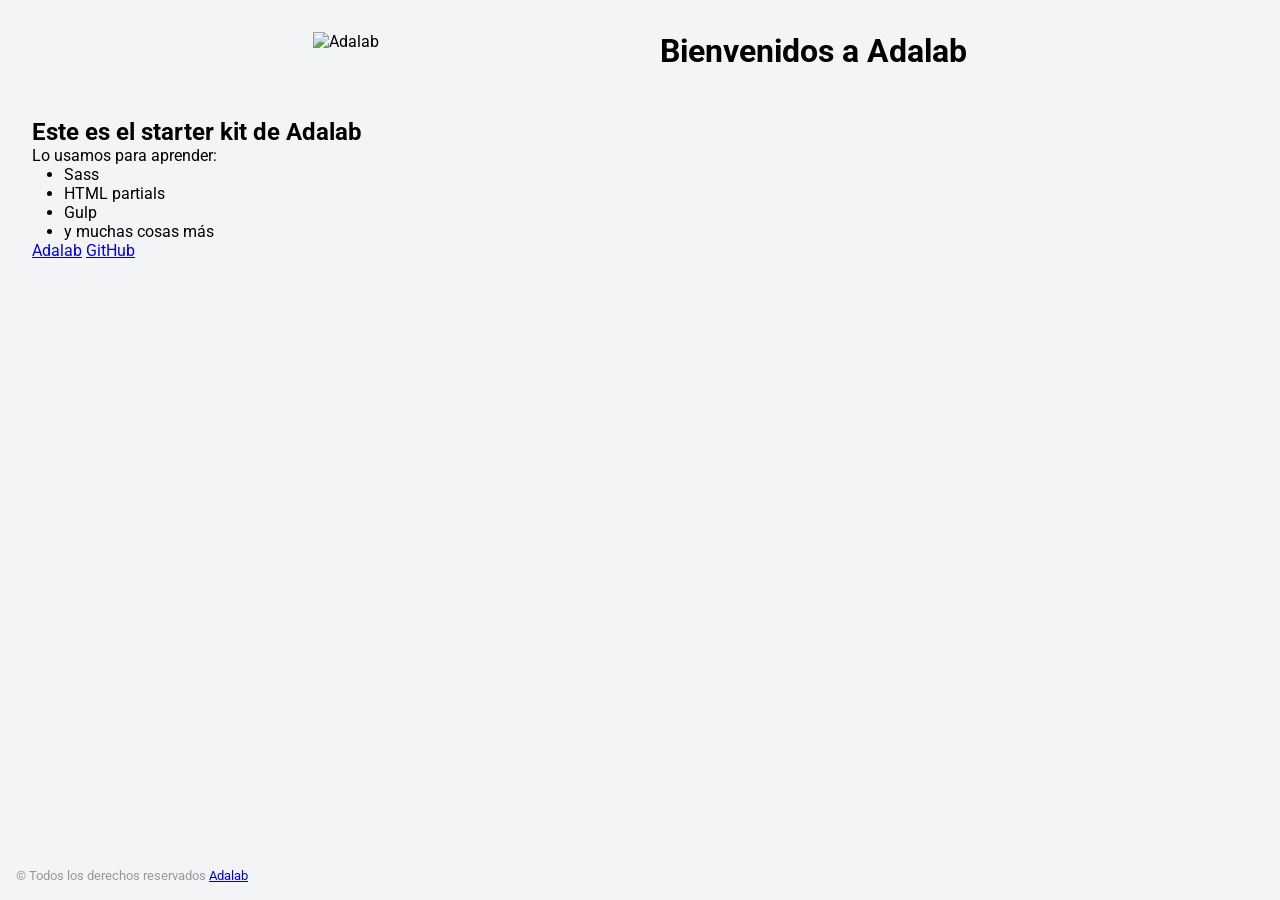
==== docs/index.html @ 3a3d7a4f "Add Started kit adalab" ====
<!DOCTYPE html>
<html lang="es">
  <head>
    <meta charset="UTF-8" />
    <meta name="viewport" content="width=device-width, initial-scale=1" />
    <title>Adalab Web Starter Kit</title>
    <link href="https://fonts.googleapis.com/css?family=Roboto&display=swap" rel="stylesheet" />
    <link rel="stylesheet" href="./assets/css/main.css" />
    <link rel="icon" href="./assets/images/favicon.png" />
  </head>

  <body>
    <div class="page">
      <header class="page__header">
        <img src="./assets/images/logo-adalab.png" alt="Adalab">
        <h1>Bienvenidos a Adalab</h1>
      </header>

      <main class="page__main">
        <h2>Este es el starter kit de Adalab</h2>
        <p>Lo usamos para aprender:</p>
        <ul class="main__list">
          <li>Sass</li>
          <li>HTML partials</li>
          <li>Gulp</li>
          <li>y muchas cosas más</li>
        </ul>
      </main>

      <a class="link__adalab" href="https://adalab.es" target="_blank">Adalab</a>

      <a class="link__github" href="https://github.com" target="_blank">GitHub</a>

      <footer class="page__footer">
        <small>
          &copy; Todos los derechos reservados
          <a class="link__adalab" href="https://adalab.es" target="_blank">Adalab</a>

        </small>
      </footer>

    </div>
    <script src="./assets/js/main.js"></script>
  </body>
</html>
---- docs/assets/css/main.css ----
*{box-sizing:border-box;margin:0;padding:0}.link__adalab:hover{background-color:#099d8d;color:#fff}.link__github:hover{background-color:#CCC;color:#000}body{padding:2rem;height:100vh;background:url("../images/logo-adalab.png") center center no-repeat #f3f4f5;font-family:"Roboto",sans-serif}.page__header{display:flex;justify-content:space-evenly;margin-bottom:3rem}.page__footer{position:fixed;left:0;bottom:0;width:100vw;padding:1rem;color:#999}.main__list{padding-left:2rem}
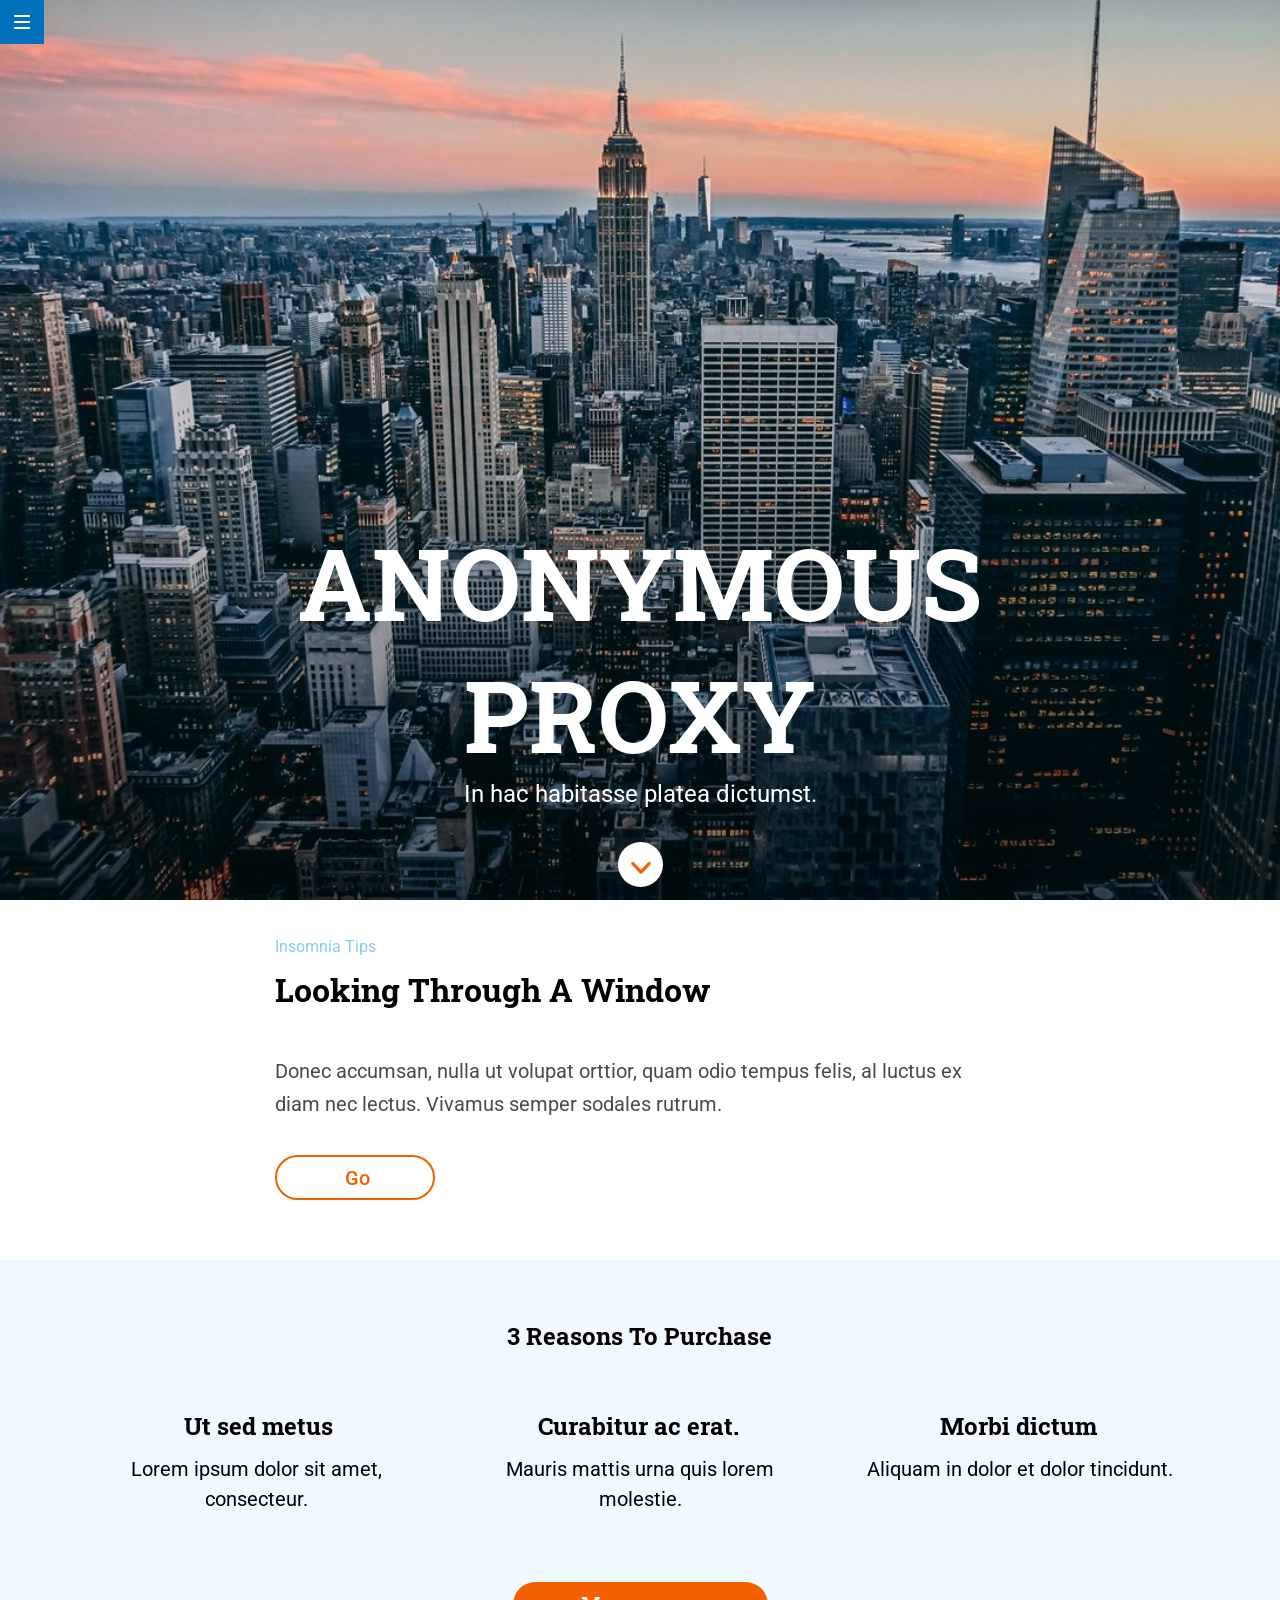
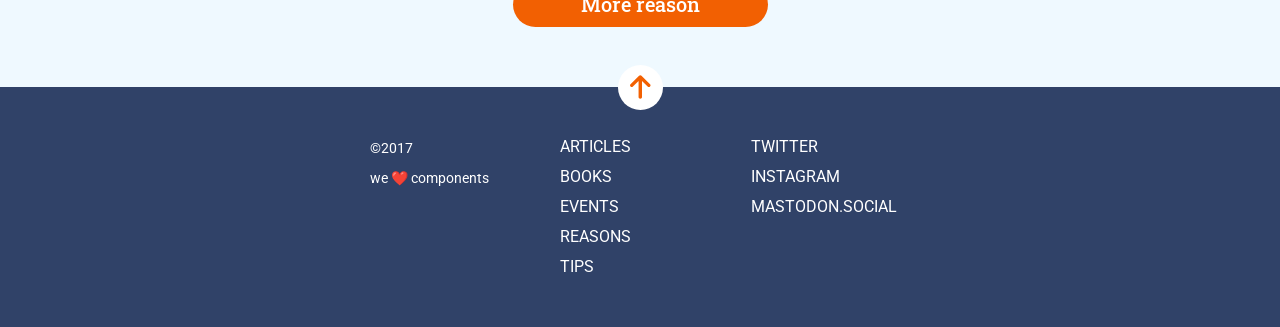
==== commit 7d18c3bd: "Add docs" ====
--- a/docs/index.html
+++ b/docs/index.html
@@ -1,45 +1,88 @@
 <!DOCTYPE html>
 <html lang="es">
-  <head>
-    <meta charset="UTF-8" />
-    <meta name="viewport" content="width=device-width, initial-scale=1" />
-    <title>Adalab Web Starter Kit</title>
-    <link href="https://fonts.googleapis.com/css?family=Roboto&display=swap" rel="stylesheet" />
-    <link rel="stylesheet" href="./assets/css/main.css" />
-    <link rel="icon" href="./assets/images/favicon.png" />
-  </head>
 
-  <body>
-    <div class="page">
-      <header class="page__header">
-        <img src="./assets/images/logo-adalab.png" alt="Adalab">
-        <h1>Bienvenidos a Adalab</h1>
-      </header>
+<head>
+  <meta charset="UTF-8" />
+  <meta name="viewport" content="width=device-width, initial-scale=1 " />
+  <title>Anonymous Proxy</title>
+  <link rel="stylesheet" href="./assets/css/main.css" />
+  <link href="https://fonts.googleapis.com/css2?family=Roboto&family=Roboto+Slab:wght@700&display=swap"
+    rel="stylesheet">
 
-      <main class="page__main">
-        <h2>Este es el starter kit de Adalab</h2>
-        <p>Lo usamos para aprender:</p>
-        <ul class="main__list">
-          <li>Sass</li>
-          <li>HTML partials</li>
-          <li>Gulp</li>
-          <li>y muchas cosas más</li>
-        </ul>
-      </main>
+<body>
+  <header id="header" class="header">
+          <a class="header__link" href="https://adalab.es/" title="Menu" alt="Desplegar menu"><img
+                          src="./assets/images/ico-menu.svg" alt="Desplegar menu" title="Menu"></a>
+          <h1 class="header__title">Anonymous proxy</h1>
+          <p class="header__paragraph">In hac habitasse platea dictumst.</p>
 
-      <a class="link__adalab" href="https://adalab.es" target="_blank">Adalab</a>
+          <a class="header__button" href="#3reasontopurchase" title="Ir a 3 Reasons To Purchase"
+                  alt="Ir a 3 Reasons To Purchase"><img class="header__buttonimg"
+                          src="./assets/images/ico-scroll-down.svg" /></a>
+  </header>
+  <main>
+      <section class="main__section-one">
+          <small class="main__section-one__small">Insomnia tips</small>
+          <h2 class="main__section-one__title">Looking through a window</h2>
+          <p class="main__section-one__paragraph">Donec accumsan, nulla ut volupat orttior, quam odio tempus felis, al
+              luctus ex diam nec lectus. Vivamus
+              semper
+              sodales rutrum. </p>
+          <button class="main__section-one__button">Go</button>
+      </section>
+      <section id="3reasontopurchase" class="main__section-two">
+          <h2 class="main__section-two__title">3 reasons to purchase</h2>
+          <ul class="main__section-two__list">
+              <li class="main__section-two__item1">
+                  <h3 class="main__section-two__item1__title ">Ut sed metus</h3>
+                  <p class="main__section-two__item1__paragraph "> Lorem ipsum dolor sit amet, consecteur.</p>
+              </li>
+              <li class="main__section-two__item2">
+                  <h3 class="main__section-two__item2__title">Curabitur ac erat.</h3>
+                  <p class="main__section-two__item2__paragraph "> Mauris mattis urna quis lorem molestie.</p>
+              </li>
+              <li class="main__section-two__item3">
+                  <h3 class="main__section-two__item3__title">Morbi dictum</h3>
+                  <p class="main__section-two__item3__paragraph "> Aliquam in dolor et dolor tincidunt.</p>
+              </li>
+          </ul>
+          <button class="main__section-button">More reason</button>
+      </section>
+  </main>
+  <footer class="footer">
+          <a class="footer__buttom" href="#header" title="Ir al inicio de la pagina" alt="Ir al inicio de la pagina"> <img
+                          class="footer__buttomimag" src="./assets/images/ico-arrow.svg" /></a>
 
-      <a class="link__github" href="https://github.com" target="_blank">GitHub</a>
+          <nav class="footer__menu1">
+                  <ul class="footer__menu__list">
+                          <li><a class="footer__menu__link" href="https://adalab.es/" title="ir a Articles"
+                                          alt="Enlace Articles">Articles</a></li>
+                          <li><a class="footer__menu__link" href="https://adalab.es/" title="Ir a Books"
+                                          alt="Enlace a Books">Books</a></li>
+                          <li><a class="footer__menu__link" href="https://adalab.es/" title="Ir a Events"
+                                          alt="Enlace a Events">Events</a></li>
+                          <li><a class="footer__menu__link" href="https://adalab.es/" title="Ir a Reasons"
+                                          alt="Enlace a Reasons">Reasons</a></li>
+                          <li><a class="footer__menu__link" href="https://adalab.es/" title="Ir a Tips"
+                                          alt="Enclace a Tips">Tips</a></li>
+                  </ul>
+          </nav>
+          <nav class="footer__menu2">
+                  <ul class="footer__menu__list2">
+                          <li><a class="footer__menu__link" href="https://adalab.es/" title="ir a Twitter"
+                                          alt="Enlace a Twitter">Twitter</a></li>
+                          <li><a class="footer__menu__link" href="https://adalab.es/" title="Ir a Instagram"
+                                          alt="Enlace a Instagram">Instagram</a></li>
+                          <li><a class="footer__menu__link" href="https://adalab.es/" title="Ir a Mastodon.social"
+                                          alt="Enlace a Mastodon.social">Mastodon.social</a>
+                          </li>
+                  </ul>
+          </nav>
+          <small class="footer__small">
+                  <span class="footer__small__copyright"> ©2017</span>
+                  <span class="footer__small__components">we ❤️ components </span>
+          </small>
+  </footer>
+</body>
 
-      <footer class="page__footer">
-        <small>
-          &copy; Todos los derechos reservados
-          <a class="link__adalab" href="https://adalab.es" target="_blank">Adalab</a>
-
-        </small>
-      </footer>
-
-    </div>
-    <script src="./assets/js/main.js"></script>
-  </body>
-</html>
+</html>
--- a/docs/assets/css/main.css
+++ b/docs/assets/css/main.css
@@ -1 +1 @@
-*{box-sizing:border-box;margin:0;padding:0}.link__adalab:hover{background-color:#099d8d;color:#fff}.link__github:hover{background-color:#CCC;color:#000}body{padding:2rem;height:100vh;background:url("../images/logo-adalab.png") center center no-repeat #f3f4f5;font-family:"Roboto",sans-serif}.page__header{display:flex;justify-content:space-evenly;margin-bottom:3rem}.page__footer{position:fixed;left:0;bottom:0;width:100vw;padding:1rem;color:#999}.main__list{padding-left:2rem}
+*{box-sizing:border-box;margin:0;padding:0}.header{width:100%;height:100vh;color:#fff;display:flex;flex-direction:column;justify-content:flex-end;align-items:center;background-image:url("../images/cover.jpg");background-size:cover;background-position:center}.header__link{position:fixed;background:#0271bc;top:0;left:0;width:44px;height:44px;padding:15px 14px 15px 14px;background-size:14px 16px}.header__title{font-family:"Roboto Slab",serif;width:90.625%;height:110px;font-size:42px;text-transform:uppercase;text-align:center;font-weight:bold;font-stretch:normal;font-style:normal;line-height:1.31;letter-spacing:normal;margin-top:284px;margin-bottom:10px}@media all and (min-width: 768px){.header__title{width:89.84;height:212px;font-size:80px;line-height:1.33;margin-top:384px;margin-bottom:20px}}@media all and (min-width: 1280px){.header__title{width:57.03%;height:264px;font-size:100px;line-height:1.32;margin-top:384px;margin-bottom:0px}}.header__paragraph{font-family:"Roboto",sans-serif;width:90.625%;height:21px;font-size:16px;text-align:center;margin-bottom:45px}@media all and (min-width: 768px){.header__paragraph{width:46.875%;height:32px;font-size:24px;margin-bottom:30px}}@media all and (min-width: 1280px){.header__paragraph{width:57.03%;height:32px;font-size:24px;margin-bottom:30px}}.header__button{background-color:white;border-radius:22.5px;text-align:center;width:45px;height:45px;margin-left:43.125%;margin-right:43.8125%;margin-bottom:53px;padding:18px 12px 15.3px 13px}@media all and (min-width: 1200px){.header__button{margin-bottom:13px;margin-left:48.28%;margin-right:48.2%;margin-top:0px}}.header__buttonimg{width:20px;height:11.7px}.main__section-one{background:#fff;display:flex;flex-direction:column;justify-content:space-between;align-items:flex-start}.main__section-two{background:#eff9ff;display:flex;flex-direction:column;justify-content:space-between;align-items:center}.main__section-two__list{display:grid;grid-template-columns:1fr;grid-template-rows:1fr 1fr 1fr}@media all and (min-width: 768px){.main__section-two__list{grid-template-columns:1fr 1fr 1fr;grid-template-rows:1fr}}@media all and (min-width: 1280px){.main__section-two__list{grid-template-columns:1fr 1fr 1fr;grid-template-rows:1fr}}.main__section-two__item1{grid-column:1;grid-row:1/2;margin-top:45px}@media all and (min-width: 768px){.main__section-two__item1{grid-column:1/2;grid-row:1}}@media all and (min-width: 1280px){.main__section-two__item1{grid-column:1/2;grid-row:1}}.main__section-two__item2{grid-column:1;grid-row:2/3;margin-top:45px}@media all and (min-width: 768px){.main__section-two__item2{grid-column:2/3;grid-row:1}}@media all and (min-width: 1280px){.main__section-two__item2{grid-column:2/3;grid-row:1}}.main__section-two__item3{grid-column:1;grid-row:3/4;margin-top:45px}@media all and (min-width: 768px){.main__section-two__item3{grid-column:3/4;grid-row:1}}@media all and (min-width: 1280px){.main__section-two__item3{grid-column:3/4;grid-row:1}}.main__section-one{width:100%;height:376px}@media all and (min-width: 768px){.main__section-one{height:376px}}@media all and (min-width: 1280px){.main__section-one{height:360px}}.main__section-one__small{color:#8ccbea;font-size:14px;font-family:'Roboto', sans-serif;line-height:2.14;text-transform:capitalize;width:28.125%;height:30px;margin-top:30px;margin-bottom:0px;margin-left:4.687%;margin-right:67.187}@media all and (min-width: 768px){.main__section-one__small{margin-left:5.078%;margin-right:66.796%}}@media all and (min-width: 1280px){.main__section-one__small{font-size:16px;width:28.125%;margin-left:21.484%;margin-right:50.39%}}.main__section-one__title{color:#000;font-family:"Roboto Slab",serif;font-size:16px;font-weight:bold;line-height:1.25;text-transform:capitalize;width:90.625%;height:60px;margin-left:4.687%;margin-right:4.687%;margin-bottom:15px}@media all and (min-width: 768px){.main__section-one__title{font-size:26px;width:89.843%;height:45px;margin-left:5.078%;margin-right:5.078%;margin-bottom:30px}}@media all and (min-width: 1280px){.main__section-one__title{font-size:32px;width:57.031%;margin-left:21.484%;margin-right:21.484%}}.main__section-one__paragraph{color:#4a4a4a;font-family:"Roboto",sans-serif;font-size:18px;line-height:1.67;width:90.625;height:120px;margin-left:4.687%;margin-right:4.678%;margin-bottom:30px}@media all and (min-width: 768px){.main__section-one__paragraph{font-size:20px;width:89.843%;height:60px;margin-left:5.078%;margin-right:7.8125%}}@media all and (min-width: 1280px){.main__section-one__paragraph{width:57.031%;margin-left:21.484%;margin-right:21.484%}}.main__section-one__button{background:white;color:#f26002;font-family:"Roboto",sans-serif;font-size:20px;font-weight:500;width:76px;height:45px;border-radius:22.5px;border:solid 2px #f26002;padding-left:8.125%;padding-right:7.182%;margin-left:4.687%;margin-right:79.37%;margin-bottom:45px;transition:color ease-in 0.5s, background-color ease-in 0.5s, transform ease-in 0.5s}.main__section-one__button:hover{color:white;background-color:#f26002;border:solid 2px white;transform:scale(1.1)}@media all and (min-width: 768px){.main__section-one__button{width:91px;height:45px;padding-left:33.5px;padding-right:32.5px;margin-left:5.078%;margin-right:83.0729%;margin-bottom:60px}}@media all and (min-width: 1280px){.main__section-one__button{width:160px;height:45px;padding-left:5.3125%;padding-right:5.234%;margin-left:21.484%;margin-right:66.015;margin-bottom:60px}}.main__section-two{background:#eff9ff;width:100%;height:624px}@media all and (min-width: 768px){.main__section-two{height:397px}}@media all and (min-width: 1280px){.main__section-two{height:427px}}.main__section-two__title{color:#000;font-family:"Roboto Slab",serif;text-transform:capitalize;text-align:center;width:90.625%;height:30px;size:24px;font-weight:bold;margin-top:30px;margin-left:4.687%;margin-right:4.687%}@media all and (min-width: 768px){.main__section-two__title{width:58.593%;height:45px;size:26px;margin-left:20.572%;margin-right:20.833%;margin-bottom:45px}}@media all and (min-width: 1280px){.main__section-two__title{width:57.0312%;height:45px;size:32px;margin-left:21.4843%;margin-right:21.4843%;margin-top:60px;margin-bottom:45px}}.main__section-two__list{list-style:none;color:#000}.main__section-two__item1__title,.main__section-two__item2__title,.main__section-two__item3__title{font-size:18px;font-family:"Roboto Slab",serif;text-align:center;height:30px;width:57.5%;margin-left:21.25%;margin-right:21.25%}.main__section-two__item1__paragraph,.main__section-two__item2__paragraph,.main__section-two__item3__paragraph{font-size:18px;font-family:"Roboto",sans-serif;width:56.25%;height:63px;line-height:1.67;margin-left:21.875%;margin-right:21.875;text-align:center}@media all and (min-width: 768px){.main__section-two__item1,.main__section-two__item2,.main__section-two__item3{margin-top:0px}.main__section-two__item1__title,.main__section-two__item2__title,.main__section-two__item3__title{font-size:24px;text-align:center;width:210px;margin-right:0px;margin-bottom:14px}.main__section-two__item1__title{margin-left:38px;margin-right:30px}.main__section-two__item2__title{margin-left:0px;margin-right:30px}.main__section-two__item3__title{margin-left:0px;margin-right:40px}.main__section-two__item1__paragraph,.main__section-two__item2__paragraph,.main__section-two__item3__paragraph{font-size:20px;text-align:center;line-height:1.5;width:210px;height:68px;margin-left:21.875%;margin-bottom:60px}.main__section-two__item1__paragraph{margin-left:35.7px;margin-right:27.7px}.main__section-two__item2__paragraph{margin-left:0px;margin-right:27.7px}.main__section-two__item3__paragraph{margin-left:0px;margin-right:40px}}@media all and (min-width: 1280px){.main__section-two__item1,.main__section-two__item2,.main__section-two__item3{margin-top:0px;justify-self:center}.main__section-two__item1__title,.main__section-two__item2__title,.main__section-two__item3__title{font-size:24px;text-align:center;width:350px;margin-right:0px;margin-bottom:14px}.main__section-two__item1__title{margin-left:85px;margin-right:30px}.main__section-two__item2__title{margin-left:0px;margin-right:30px;text-align:center}.main__section-two__item3__title{margin-left:0px;margin-right:85px}.main__section-two__item1__paragraph,.main__section-two__item2__paragraph,.main__section-two__item3__paragraph{font-size:20px;text-align:center;line-height:1.5;width:353.8px;height:68px;margin-left:21.875%;margin-bottom:60px}.main__section-two__item1__paragraph{margin-left:81.2px;margin-right:26.2px}.main__section-two__item2__paragraph{margin-left:0px;margin-right:26.2px}.main__section-two__item3__paragraph{margin-left:0px;margin-right:85px}}.main__section-button{color:#fff;width:57.5%;height:45px;border-radius:22.5px;border:#f26002;background:#f26002;font-family:"Roboto Slab",serif;font-size:20px;font-weight:500;line-height:2.25;text-align:center;margin-top:45px;margin-bottom:60px;transition:color ease-in 0.5s, background-color ease-in 0.5s, transform ease-in 0.5s}.main__section-button:hover{color:#f26002;background-color:white;border:solid 2px #f26002;transform:scale(1.1)}@media all and (min-width: 768px){.main__section-button{width:27.34%;font-size:20px;margin-left:41.86%;margin-right:41.992%;margin-top:0px;margin-bottom:60px}}@media all and (min-width: 1280px){.main__section-button{width:19.921%;font-size:20px;margin-left:40.07%;margin-right:40%;margin-top:0px;margin-bottom:60px}}.footer{position:relative;top:0px;width:100%;height:465px;background:#304268;display:flex;flex-direction:column;justify-content:space-between;align-items:center}@media all and (min-width: 768px){.footer{height:240px;display:flex;flex-direction:row}}@media all and (min-width: 1280px){.footer{height:240px;display:flex;flex-direction:row;justify-content:center}}.footer__buttom{position:absolute;bottom:443px;left:43.125%;right:42.8125%;background:white;width:45px;height:45px;border-radius:30px;text-align:center;padding-right:12px;padding-left:12px;padding-bottom:10px;padding-top:10px}@media all and (min-width: 768px){.footer__buttom{bottom:217px;right:47%;left:47.13%}}@media all and (min-width: 1280px){.footer__buttom{bottom:217px;right:48.203%;left:48.28%}}.footer__buttomimag{width:20.6px;height:24px}.footer__menu__link{color:#fff;font-family:"Roboto",sans-serif;text-transform:uppercase;text-decoration:none}.footer__menu__list{list-style:none;font-size:16px;line-height:1.88;text-align:center;width:73px;height:150px;margin-top:60px;margin-right:38.43%;margin-bottom:30px}@media all and (min-width: 768px){.footer__menu__list{font-size:16px;text-align:start;width:210px;margin-top:45px;margin-right:0px;margin-bottom:45px}}@media all and (min-width: 1280px){.footer__menu__list{font-size:16px;text-align:start;width:161px;height:150px;margin-top:45px;margin-right:0px;margin-left:31px;margin-bottom:45px}}.footer__menu__list2{list-style:none;size:16px;line-height:1.88;text-align:center;width:147px;height:90px;margin-right:26.875%;margin-bottom:30px}@media all and (min-width: 768px){.footer__menu__list2{font-size:16px;text-align:start;width:210px;margin-top:45px;margin-right:39px;margin-left:30px;margin-bottom:45px}}@media all and (min-width: 1280px){.footer__menu__list2{font-size:16px;text-align:start;width:159px;margin-top:45px;margin-right:30px;margin-right:370px;margin-bottom:105px}}.footer__small{color:#fff;font-family:"Roboto",sans-serif;size:14px;display:flex;flex-direction:column;justify-content:space-between;align-items:center}@media all and (min-width: 768px){.footer__small{order:-1}}@media all and (min-width: 1280px){.footer__small{order:-1}}.footer__small__copyright{text-align:center;width:77px;height:30px}@media all and (min-width: 768px){.footer__small__copyright{font-size:14px;text-align:start;width:210px;margin-top:45px;margin-left:39px;margin-right:0px;margin-bottom:0px;padding-top:8px}}@media all and (min-width: 1280px){.footer__small__copyright{font-size:14px;text-align:start;width:159px;margin-top:45px;margin-right:0px;margin-left:370px;margin-bottom:0px;padding-top:8px}}.footer__small__components{text-align:center;justify-self:center;width:290px;height:30px;margin-bottom:45px}@media all and (min-width: 768px){.footer__small__components{font-size:14px;text-align:start;width:210px;margin-top:0px;margin-left:39px;margin-right:0px;margin-bottom:142px;padding-top:8px}}@media all and (min-width: 1280px){.footer__small__components{font-size:14px;text-align:start;width:159px;margin-top:0px;margin-right:0px;margin-left:370px;margin-bottom:135px;padding-top:8px}}
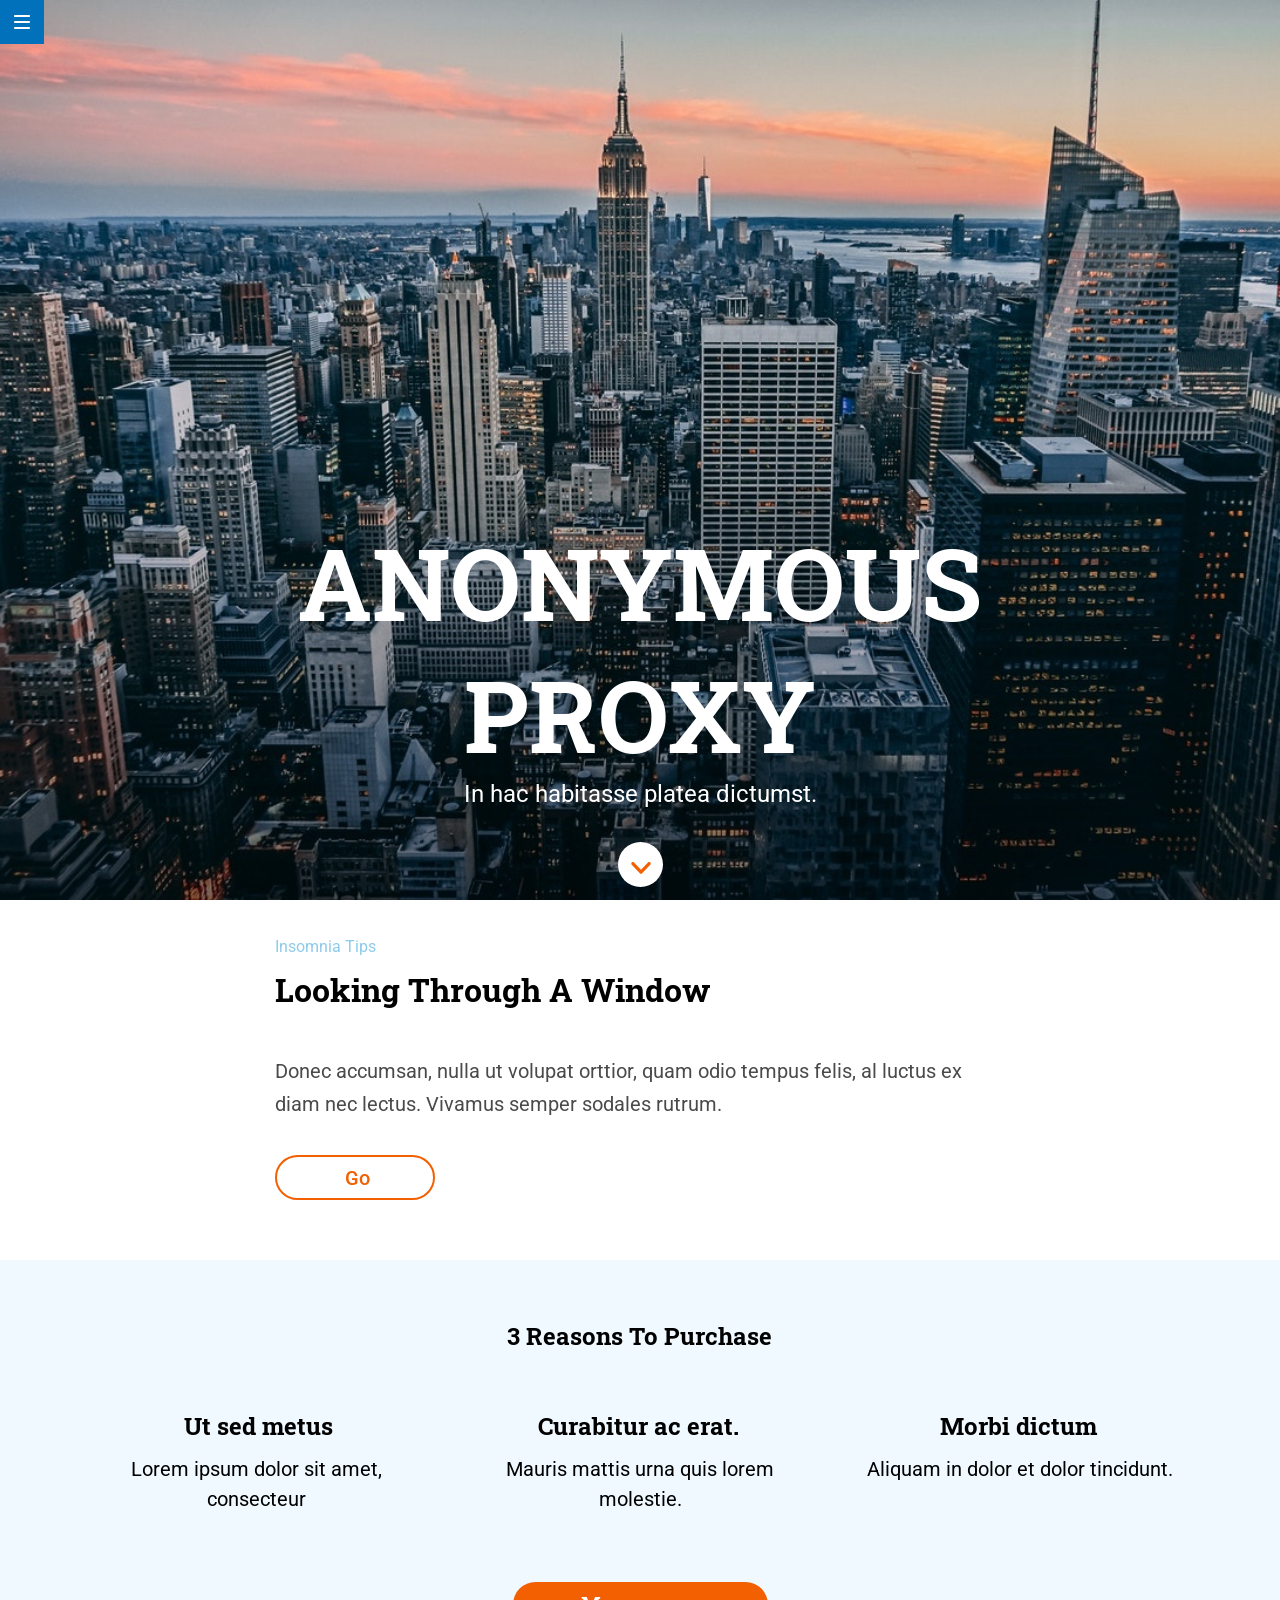
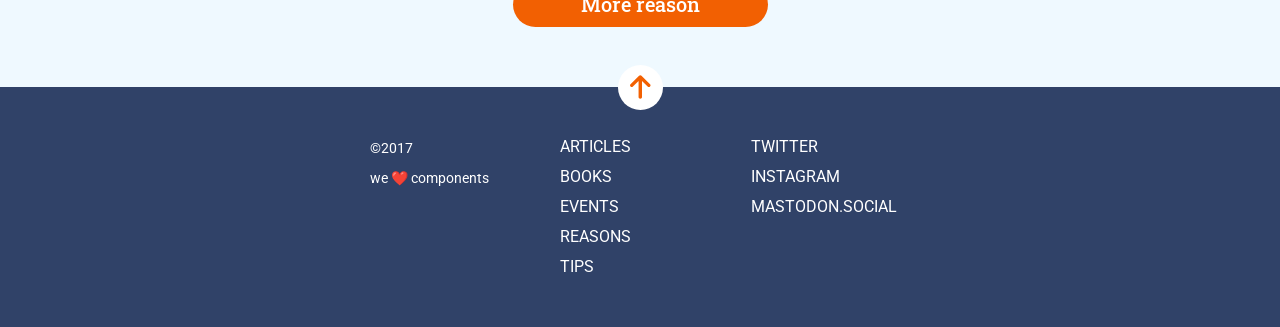
==== commit 7f5bce2a: "Add docs" ====
--- a/docs/index.html
+++ b/docs/index.html
@@ -35,7 +35,7 @@
           <ul class="main__section-two__list">
               <li class="main__section-two__item1">
                   <h3 class="main__section-two__item1__title ">Ut sed metus</h3>
-                  <p class="main__section-two__item1__paragraph "> Lorem ipsum dolor sit amet, consecteur.</p>
+                  <p class="main__section-two__item1__paragraph "> Lorem ipsum dolor sit amet, consecteur</p>
               </li>
               <li class="main__section-two__item2">
                   <h3 class="main__section-two__item2__title">Curabitur ac erat.</h3>
--- a/docs/assets/css/main.css
+++ b/docs/assets/css/main.css
@@ -1 +1 @@
-*{box-sizing:border-box;margin:0;padding:0}.header{width:100%;height:100vh;color:#fff;display:flex;flex-direction:column;justify-content:flex-end;align-items:center;background-image:url("../images/cover.jpg");background-size:cover;background-position:center}.header__link{position:fixed;background:#0271bc;top:0;left:0;width:44px;height:44px;padding:15px 14px 15px 14px;background-size:14px 16px}.header__title{font-family:"Roboto Slab",serif;width:90.625%;height:110px;font-size:42px;text-transform:uppercase;text-align:center;font-weight:bold;font-stretch:normal;font-style:normal;line-height:1.31;letter-spacing:normal;margin-top:284px;margin-bottom:10px}@media all and (min-width: 768px){.header__title{width:89.84;height:212px;font-size:80px;line-height:1.33;margin-top:384px;margin-bottom:20px}}@media all and (min-width: 1280px){.header__title{width:57.03%;height:264px;font-size:100px;line-height:1.32;margin-top:384px;margin-bottom:0px}}.header__paragraph{font-family:"Roboto",sans-serif;width:90.625%;height:21px;font-size:16px;text-align:center;margin-bottom:45px}@media all and (min-width: 768px){.header__paragraph{width:46.875%;height:32px;font-size:24px;margin-bottom:30px}}@media all and (min-width: 1280px){.header__paragraph{width:57.03%;height:32px;font-size:24px;margin-bottom:30px}}.header__button{background-color:white;border-radius:22.5px;text-align:center;width:45px;height:45px;margin-left:43.125%;margin-right:43.8125%;margin-bottom:53px;padding:18px 12px 15.3px 13px}@media all and (min-width: 1200px){.header__button{margin-bottom:13px;margin-left:48.28%;margin-right:48.2%;margin-top:0px}}.header__buttonimg{width:20px;height:11.7px}.main__section-one{background:#fff;display:flex;flex-direction:column;justify-content:space-between;align-items:flex-start}.main__section-two{background:#eff9ff;display:flex;flex-direction:column;justify-content:space-between;align-items:center}.main__section-two__list{display:grid;grid-template-columns:1fr;grid-template-rows:1fr 1fr 1fr}@media all and (min-width: 768px){.main__section-two__list{grid-template-columns:1fr 1fr 1fr;grid-template-rows:1fr}}@media all and (min-width: 1280px){.main__section-two__list{grid-template-columns:1fr 1fr 1fr;grid-template-rows:1fr}}.main__section-two__item1{grid-column:1;grid-row:1/2;margin-top:45px}@media all and (min-width: 768px){.main__section-two__item1{grid-column:1/2;grid-row:1}}@media all and (min-width: 1280px){.main__section-two__item1{grid-column:1/2;grid-row:1}}.main__section-two__item2{grid-column:1;grid-row:2/3;margin-top:45px}@media all and (min-width: 768px){.main__section-two__item2{grid-column:2/3;grid-row:1}}@media all and (min-width: 1280px){.main__section-two__item2{grid-column:2/3;grid-row:1}}.main__section-two__item3{grid-column:1;grid-row:3/4;margin-top:45px}@media all and (min-width: 768px){.main__section-two__item3{grid-column:3/4;grid-row:1}}@media all and (min-width: 1280px){.main__section-two__item3{grid-column:3/4;grid-row:1}}.main__section-one{width:100%;height:376px}@media all and (min-width: 768px){.main__section-one{height:376px}}@media all and (min-width: 1280px){.main__section-one{height:360px}}.main__section-one__small{color:#8ccbea;font-size:14px;font-family:'Roboto', sans-serif;line-height:2.14;text-transform:capitalize;width:28.125%;height:30px;margin-top:30px;margin-bottom:0px;margin-left:4.687%;margin-right:67.187}@media all and (min-width: 768px){.main__section-one__small{margin-left:5.078%;margin-right:66.796%}}@media all and (min-width: 1280px){.main__section-one__small{font-size:16px;width:28.125%;margin-left:21.484%;margin-right:50.39%}}.main__section-one__title{color:#000;font-family:"Roboto Slab",serif;font-size:16px;font-weight:bold;line-height:1.25;text-transform:capitalize;width:90.625%;height:60px;margin-left:4.687%;margin-right:4.687%;margin-bottom:15px}@media all and (min-width: 768px){.main__section-one__title{font-size:26px;width:89.843%;height:45px;margin-left:5.078%;margin-right:5.078%;margin-bottom:30px}}@media all and (min-width: 1280px){.main__section-one__title{font-size:32px;width:57.031%;margin-left:21.484%;margin-right:21.484%}}.main__section-one__paragraph{color:#4a4a4a;font-family:"Roboto",sans-serif;font-size:18px;line-height:1.67;width:90.625;height:120px;margin-left:4.687%;margin-right:4.678%;margin-bottom:30px}@media all and (min-width: 768px){.main__section-one__paragraph{font-size:20px;width:89.843%;height:60px;margin-left:5.078%;margin-right:7.8125%}}@media all and (min-width: 1280px){.main__section-one__paragraph{width:57.031%;margin-left:21.484%;margin-right:21.484%}}.main__section-one__button{background:white;color:#f26002;font-family:"Roboto",sans-serif;font-size:20px;font-weight:500;width:76px;height:45px;border-radius:22.5px;border:solid 2px #f26002;padding-left:8.125%;padding-right:7.182%;margin-left:4.687%;margin-right:79.37%;margin-bottom:45px;transition:color ease-in 0.5s, background-color ease-in 0.5s, transform ease-in 0.5s}.main__section-one__button:hover{color:white;background-color:#f26002;border:solid 2px white;transform:scale(1.1)}@media all and (min-width: 768px){.main__section-one__button{width:91px;height:45px;padding-left:33.5px;padding-right:32.5px;margin-left:5.078%;margin-right:83.0729%;margin-bottom:60px}}@media all and (min-width: 1280px){.main__section-one__button{width:160px;height:45px;padding-left:5.3125%;padding-right:5.234%;margin-left:21.484%;margin-right:66.015;margin-bottom:60px}}.main__section-two{background:#eff9ff;width:100%;height:624px}@media all and (min-width: 768px){.main__section-two{height:397px}}@media all and (min-width: 1280px){.main__section-two{height:427px}}.main__section-two__title{color:#000;font-family:"Roboto Slab",serif;text-transform:capitalize;text-align:center;width:90.625%;height:30px;size:24px;font-weight:bold;margin-top:30px;margin-left:4.687%;margin-right:4.687%}@media all and (min-width: 768px){.main__section-two__title{width:58.593%;height:45px;size:26px;margin-left:20.572%;margin-right:20.833%;margin-bottom:45px}}@media all and (min-width: 1280px){.main__section-two__title{width:57.0312%;height:45px;size:32px;margin-left:21.4843%;margin-right:21.4843%;margin-top:60px;margin-bottom:45px}}.main__section-two__list{list-style:none;color:#000}.main__section-two__item1__title,.main__section-two__item2__title,.main__section-two__item3__title{font-size:18px;font-family:"Roboto Slab",serif;text-align:center;height:30px;width:57.5%;margin-left:21.25%;margin-right:21.25%}.main__section-two__item1__paragraph,.main__section-two__item2__paragraph,.main__section-two__item3__paragraph{font-size:18px;font-family:"Roboto",sans-serif;width:56.25%;height:63px;line-height:1.67;margin-left:21.875%;margin-right:21.875;text-align:center}@media all and (min-width: 768px){.main__section-two__item1,.main__section-two__item2,.main__section-two__item3{margin-top:0px}.main__section-two__item1__title,.main__section-two__item2__title,.main__section-two__item3__title{font-size:24px;text-align:center;width:210px;margin-right:0px;margin-bottom:14px}.main__section-two__item1__title{margin-left:38px;margin-right:30px}.main__section-two__item2__title{margin-left:0px;margin-right:30px}.main__section-two__item3__title{margin-left:0px;margin-right:40px}.main__section-two__item1__paragraph,.main__section-two__item2__paragraph,.main__section-two__item3__paragraph{font-size:20px;text-align:center;line-height:1.5;width:210px;height:68px;margin-left:21.875%;margin-bottom:60px}.main__section-two__item1__paragraph{margin-left:35.7px;margin-right:27.7px}.main__section-two__item2__paragraph{margin-left:0px;margin-right:27.7px}.main__section-two__item3__paragraph{margin-left:0px;margin-right:40px}}@media all and (min-width: 1280px){.main__section-two__item1,.main__section-two__item2,.main__section-two__item3{margin-top:0px;justify-self:center}.main__section-two__item1__title,.main__section-two__item2__title,.main__section-two__item3__title{font-size:24px;text-align:center;width:350px;margin-right:0px;margin-bottom:14px}.main__section-two__item1__title{margin-left:85px;margin-right:30px}.main__section-two__item2__title{margin-left:0px;margin-right:30px;text-align:center}.main__section-two__item3__title{margin-left:0px;margin-right:85px}.main__section-two__item1__paragraph,.main__section-two__item2__paragraph,.main__section-two__item3__paragraph{font-size:20px;text-align:center;line-height:1.5;width:353.8px;height:68px;margin-left:21.875%;margin-bottom:60px}.main__section-two__item1__paragraph{margin-left:81.2px;margin-right:26.2px}.main__section-two__item2__paragraph{margin-left:0px;margin-right:26.2px}.main__section-two__item3__paragraph{margin-left:0px;margin-right:85px}}.main__section-button{color:#fff;width:57.5%;height:45px;border-radius:22.5px;border:#f26002;background:#f26002;font-family:"Roboto Slab",serif;font-size:20px;font-weight:500;line-height:2.25;text-align:center;margin-top:45px;margin-bottom:60px;transition:color ease-in 0.5s, background-color ease-in 0.5s, transform ease-in 0.5s}.main__section-button:hover{color:#f26002;background-color:white;border:solid 2px #f26002;transform:scale(1.1)}@media all and (min-width: 768px){.main__section-button{width:27.34%;font-size:20px;margin-left:41.86%;margin-right:41.992%;margin-top:0px;margin-bottom:60px}}@media all and (min-width: 1280px){.main__section-button{width:19.921%;font-size:20px;margin-left:40.07%;margin-right:40%;margin-top:0px;margin-bottom:60px}}.footer{position:relative;top:0px;width:100%;height:465px;background:#304268;display:flex;flex-direction:column;justify-content:space-between;align-items:center}@media all and (min-width: 768px){.footer{height:240px;display:flex;flex-direction:row}}@media all and (min-width: 1280px){.footer{height:240px;display:flex;flex-direction:row;justify-content:center}}.footer__buttom{position:absolute;bottom:443px;left:43.125%;right:42.8125%;background:white;width:45px;height:45px;border-radius:30px;text-align:center;padding-right:12px;padding-left:12px;padding-bottom:10px;padding-top:10px}@media all and (min-width: 768px){.footer__buttom{bottom:217px;right:47%;left:47.13%}}@media all and (min-width: 1280px){.footer__buttom{bottom:217px;right:48.203%;left:48.28%}}.footer__buttomimag{width:20.6px;height:24px}.footer__menu__link{color:#fff;font-family:"Roboto",sans-serif;text-transform:uppercase;text-decoration:none}.footer__menu__list{list-style:none;font-size:16px;line-height:1.88;text-align:center;width:73px;height:150px;margin-top:60px;margin-right:38.43%;margin-bottom:30px}@media all and (min-width: 768px){.footer__menu__list{font-size:16px;text-align:start;width:210px;margin-top:45px;margin-right:0px;margin-bottom:45px}}@media all and (min-width: 1280px){.footer__menu__list{font-size:16px;text-align:start;width:161px;height:150px;margin-top:45px;margin-right:0px;margin-left:31px;margin-bottom:45px}}.footer__menu__list2{list-style:none;size:16px;line-height:1.88;text-align:center;width:147px;height:90px;margin-right:26.875%;margin-bottom:30px}@media all and (min-width: 768px){.footer__menu__list2{font-size:16px;text-align:start;width:210px;margin-top:45px;margin-right:39px;margin-left:30px;margin-bottom:45px}}@media all and (min-width: 1280px){.footer__menu__list2{font-size:16px;text-align:start;width:159px;margin-top:45px;margin-right:30px;margin-right:370px;margin-bottom:105px}}.footer__small{color:#fff;font-family:"Roboto",sans-serif;size:14px;display:flex;flex-direction:column;justify-content:space-between;align-items:center}@media all and (min-width: 768px){.footer__small{order:-1}}@media all and (min-width: 1280px){.footer__small{order:-1}}.footer__small__copyright{text-align:center;width:77px;height:30px}@media all and (min-width: 768px){.footer__small__copyright{font-size:14px;text-align:start;width:210px;margin-top:45px;margin-left:39px;margin-right:0px;margin-bottom:0px;padding-top:8px}}@media all and (min-width: 1280px){.footer__small__copyright{font-size:14px;text-align:start;width:159px;margin-top:45px;margin-right:0px;margin-left:370px;margin-bottom:0px;padding-top:8px}}.footer__small__components{text-align:center;justify-self:center;width:290px;height:30px;margin-bottom:45px}@media all and (min-width: 768px){.footer__small__components{font-size:14px;text-align:start;width:210px;margin-top:0px;margin-left:39px;margin-right:0px;margin-bottom:142px;padding-top:8px}}@media all and (min-width: 1280px){.footer__small__components{font-size:14px;text-align:start;width:159px;margin-top:0px;margin-right:0px;margin-left:370px;margin-bottom:135px;padding-top:8px}}
+*{box-sizing:border-box;margin:0;padding:0}.header{width:100%;height:100vh;color:#fff;display:flex;flex-direction:column;justify-content:flex-end;align-items:center;background-image:url("../images/cover.jpg");background-size:cover;background-position:center}.header__link{position:fixed;background:#0271bc;top:0;left:0;width:44px;height:44px;padding:15px 14px 15px 14px;background-size:14px 16px}.header__title{font-family:"Roboto Slab",serif;width:90.625%;height:110px;font-size:42px;text-transform:uppercase;text-align:center;font-weight:bold;font-stretch:normal;font-style:normal;line-height:1.31;letter-spacing:normal;margin-top:284px;margin-bottom:10px}@media all and (min-width: 768px){.header__title{width:89.84;height:212px;font-size:80px;line-height:1.33;margin-top:384px;margin-bottom:20px}}@media all and (min-width: 1280px){.header__title{width:57.03%;height:264px;font-size:100px;line-height:1.32;margin-top:384px;margin-bottom:0px}}.header__paragraph{font-family:"Roboto",sans-serif;width:90.625%;height:21px;font-size:16px;text-align:center;margin-bottom:45px}@media all and (min-width: 768px){.header__paragraph{width:46.875%;height:32px;font-size:24px;margin-bottom:30px}}@media all and (min-width: 1280px){.header__paragraph{width:57.03%;height:32px;font-size:24px;margin-bottom:30px}}.header__button{background-color:white;border-radius:22.5px;text-align:center;width:45px;height:45px;margin-left:43.125%;margin-right:43.8125%;margin-bottom:53px;padding:18px 12px 15.3px 13px}@media all and (min-width: 1200px){.header__button{margin-bottom:13px;margin-left:48.28%;margin-right:48.2%;margin-top:0px}}.header__buttonimg{width:20px;height:11.7px}.main__section-one{background:#fff;display:flex;flex-direction:column;justify-content:space-between;align-items:flex-start}.main__section-two{background:#eff9ff;display:flex;flex-direction:column;justify-content:space-between;align-items:center}.main__section-two__list{display:grid;grid-template-columns:1fr;grid-template-rows:1fr 1fr 1fr}@media all and (min-width: 768px){.main__section-two__list{grid-template-columns:1fr 1fr 1fr;grid-template-rows:1fr}}@media all and (min-width: 1280px){.main__section-two__list{grid-template-columns:1fr 1fr 1fr;grid-template-rows:1fr}}.main__section-two__item1{grid-column:1;grid-row:1/2;margin-top:45px}@media all and (min-width: 768px){.main__section-two__item1{grid-column:1/2;grid-row:1}}@media all and (min-width: 1280px){.main__section-two__item1{grid-column:1/2;grid-row:1}}.main__section-two__item2{grid-column:1;grid-row:2/3;margin-top:45px}@media all and (min-width: 768px){.main__section-two__item2{grid-column:2/3;grid-row:1}}@media all and (min-width: 1280px){.main__section-two__item2{grid-column:2/3;grid-row:1}}.main__section-two__item3{grid-column:1;grid-row:3/4;margin-top:45px}@media all and (min-width: 768px){.main__section-two__item3{grid-column:3/4;grid-row:1}}@media all and (min-width: 1280px){.main__section-two__item3{grid-column:3/4;grid-row:1}}.main__section-one{width:100%;height:376px}@media all and (min-width: 768px){.main__section-one{height:376px}}@media all and (min-width: 1280px){.main__section-one{height:360px}}.main__section-one__small{color:#8ccbea;font-size:14px;font-family:'Roboto', sans-serif;line-height:2.14;text-transform:capitalize;width:28.125%;height:30px;margin-top:30px;margin-bottom:0px;margin-left:4.687%;margin-right:67.187}@media all and (min-width: 768px){.main__section-one__small{margin-left:5.078%;margin-right:66.796%}}@media all and (min-width: 1280px){.main__section-one__small{font-size:16px;width:28.125%;margin-left:21.484%;margin-right:50.39%}}.main__section-one__title{color:#000;font-family:"Roboto Slab",serif;font-size:16px;font-weight:bold;line-height:1.25;text-transform:capitalize;width:90.625%;height:60px;margin-left:4.687%;margin-right:4.687%;margin-bottom:15px}@media all and (min-width: 768px){.main__section-one__title{font-size:26px;width:89.843%;height:45px;margin-left:5.078%;margin-right:5.078%;margin-bottom:30px}}@media all and (min-width: 1280px){.main__section-one__title{font-size:32px;width:57.031%;margin-left:21.484%;margin-right:21.484%}}.main__section-one__paragraph{color:#4a4a4a;font-family:"Roboto",sans-serif;font-size:18px;line-height:1.67;width:90.625;height:120px;margin-left:4.687%;margin-right:4.678%;margin-bottom:30px}@media all and (min-width: 768px){.main__section-one__paragraph{font-size:20px;width:89.843%;height:60px;margin-left:5.078%;margin-right:7.8125%}}@media all and (min-width: 1280px){.main__section-one__paragraph{width:57.031%;margin-left:21.484%;margin-right:21.484%}}.main__section-one__button{background:white;color:#f26002;font-family:"Roboto",sans-serif;font-size:20px;font-weight:500;width:76px;height:45px;border-radius:22.5px;border:solid 2px #f26002;padding-left:8.125%;padding-right:7.182%;margin-left:4.687%;margin-right:79.37%;margin-bottom:45px;transition:color ease-in 0.5s, background-color ease-in 0.5s, transform ease-in 0.5s}.main__section-one__button:hover{color:white;background-color:#f26002;border:solid 2px white;transform:scale(1.1)}@media all and (min-width: 768px){.main__section-one__button{width:91px;height:45px;padding-left:33.5px;padding-right:32.5px;margin-left:5.078%;margin-right:83.0729%;margin-bottom:60px}}@media all and (min-width: 1280px){.main__section-one__button{width:160px;height:45px;padding-left:5.3125%;padding-right:5.234%;margin-left:21.484%;margin-right:66.015;margin-bottom:60px}}.main__section-two{background:#eff9ff;width:100%;height:624px}@media all and (min-width: 768px){.main__section-two{height:397px}}@media all and (min-width: 1280px){.main__section-two{height:427px}}.main__section-two__title{color:#000;font-family:"Roboto Slab",serif;text-transform:capitalize;text-align:center;width:90.625%;height:30px;size:24px;font-weight:bold;margin-top:30px;margin-left:4.687%;margin-right:4.687%}@media all and (min-width: 768px){.main__section-two__title{width:58.593%;height:45px;size:26px;margin-left:20.572%;margin-right:20.833%;margin-bottom:45px}}@media all and (min-width: 1280px){.main__section-two__title{width:57.0312%;height:45px;size:32px;margin-left:21.4843%;margin-right:21.4843%;margin-top:60px;margin-bottom:45px}}.main__section-two__list{list-style:none;color:#000}.main__section-two__item1__title,.main__section-two__item2__title,.main__section-two__item3__title{font-size:18px;font-family:"Roboto Slab",serif;text-align:center;height:30px;width:57.5%;margin-left:21.25%;margin-right:21.25%}.main__section-two__item1__paragraph,.main__section-two__item2__paragraph,.main__section-two__item3__paragraph{font-size:18px;font-family:"Roboto",sans-serif;width:56.25%;height:63px;line-height:1.67;margin-left:21.875%;margin-right:21.875;text-align:center}@media all and (min-width: 768px){.main__section-two__item1,.main__section-two__item2,.main__section-two__item3{margin-top:0px}.main__section-two__item1__title,.main__section-two__item2__title,.main__section-two__item3__title{font-size:24px;text-align:center;width:210px;margin-right:0px;margin-bottom:14px}.main__section-two__item1__title{margin-left:38px;margin-right:30px}.main__section-two__item2__title{margin-left:0px;margin-right:30px}.main__section-two__item3__title{margin-left:0px;margin-right:40px}.main__section-two__item1__paragraph,.main__section-two__item2__paragraph,.main__section-two__item3__paragraph{font-size:20px;text-align:center;line-height:1.5;width:210px;height:68px;margin-left:21.875%;margin-bottom:60px}.main__section-two__item1__paragraph{margin-left:35.7px;margin-right:27.7px}.main__section-two__item2__paragraph{margin-left:0px;margin-right:27.7px}.main__section-two__item3__paragraph{margin-left:0px;margin-right:40px}}@media all and (min-width: 1280px){.main__section-two__item1,.main__section-two__item2,.main__section-two__item3{margin-top:0px;justify-self:center}.main__section-two__item1__title,.main__section-two__item2__title,.main__section-two__item3__title{font-size:24px;text-align:center;width:350px;margin-right:0px;margin-bottom:14px}.main__section-two__item1__title{margin-left:85px;margin-right:30px}.main__section-two__item2__title{margin-left:0px;margin-right:30px;text-align:center}.main__section-two__item3__title{margin-left:0px;margin-right:85px}.main__section-two__item1__paragraph,.main__section-two__item2__paragraph,.main__section-two__item3__paragraph{font-size:20px;text-align:center;line-height:1.5;width:353.8px;height:68px;margin-left:21.875%;margin-bottom:60px}.main__section-two__item1__paragraph{margin-left:81.2px;margin-right:26.2px}.main__section-two__item2__paragraph{margin-left:0px;margin-right:26.2px}.main__section-two__item3__paragraph{margin-left:0px;margin-right:85px}}.main__section-button{color:#fff;width:57.5%;height:45px;border-radius:22.5px;border:#f26002;background:#f26002;font-family:"Roboto Slab",serif;font-size:20px;font-weight:500;line-height:2.25;text-align:center;margin-top:45px;margin-bottom:60px;transition:color ease-in 0.5s, background-color ease-in 0.5s, transform ease-in 0.5s}.main__section-button:hover{color:#f26002;background-color:white;border:solid 2px #f26002;transform:scale(1.1)}@media all and (min-width: 768px){.main__section-button{width:27.34%;font-size:20px;margin-left:41.86%;margin-right:41.992%;margin-top:0px;margin-bottom:60px}}@media all and (min-width: 1280px){.main__section-button{width:19.921%;font-size:20px;margin-left:40.07%;margin-right:40%;margin-top:0px;margin-bottom:60px}}.footer{position:relative;top:0px;width:100%;height:465px;background:#304268;display:flex;flex-direction:column;justify-content:space-between;align-items:center}@media all and (min-width: 768px){.footer{height:240px;display:flex;flex-direction:row}}@media all and (min-width: 1280px){.footer{height:240px;display:flex;flex-direction:row;justify-content:center}}.footer__buttom{position:absolute;bottom:443px;left:43.125%;right:42.8125%;background:white;width:45px;height:45px;border-radius:30px;text-align:center;padding-right:12px;padding-left:12px;padding-bottom:10px;padding-top:10px}@media all and (min-width: 768px){.footer__buttom{bottom:217px;right:47%;left:47.13%}}@media all and (min-width: 1280px){.footer__buttom{bottom:217px;right:48.203%;left:48.28%}}.footer__buttomimag{width:20.6px;height:24px}.footer__menu__link{color:#fff;font-family:"Roboto",sans-serif;text-transform:uppercase;text-decoration:none}.footer__menu__list{list-style:none;font-size:16px;line-height:1.88;text-align:center;width:73px;height:150px;margin-top:60px;margin-right:38.43%;margin-bottom:30px}@media all and (min-width: 768px){.footer__menu__list{font-size:16px;text-align:start;width:210px;margin-top:45px;margin-right:0px;margin-bottom:45px}}@media all and (min-width: 1280px){.footer__menu__list{font-size:16px;text-align:start;width:161px;height:150px;margin-top:45px;margin-right:0px;margin-left:31px;margin-bottom:45px}}.footer__menu__list2{list-style:none;size:16px;line-height:1.88;text-align:center;width:147px;height:90px;margin-right:26.875%;margin-bottom:30px}@media all and (min-width: 768px){.footer__menu__list2{font-size:16px;text-align:start;width:210px;margin-top:45px;margin-right:39px;margin-left:30px;margin-bottom:105px}}@media all and (min-width: 1280px){.footer__menu__list2{font-size:16px;text-align:start;width:159px;margin-top:45px;margin-right:30px;margin-right:370px;margin-bottom:105px}}.footer__small{color:#fff;font-family:"Roboto",sans-serif;size:14px;display:flex;flex-direction:column;justify-content:space-between;align-items:center}@media all and (min-width: 768px){.footer__small{order:-1}}@media all and (min-width: 1280px){.footer__small{order:-1}}.footer__small__copyright{text-align:center;width:77px;height:30px}@media all and (min-width: 768px){.footer__small__copyright{font-size:14px;text-align:start;width:210px;margin-top:45px;margin-left:39px;margin-right:0px;margin-bottom:0px;padding-top:8px}}@media all and (min-width: 1280px){.footer__small__copyright{font-size:14px;text-align:start;width:159px;margin-top:45px;margin-right:0px;margin-left:370px;margin-bottom:0px;padding-top:8px}}.footer__small__components{text-align:center;justify-self:center;width:290px;height:30px;margin-bottom:45px}@media all and (min-width: 768px){.footer__small__components{font-size:14px;text-align:start;width:210px;margin-top:0px;margin-left:39px;margin-right:0px;margin-bottom:142px;padding-top:8px}}@media all and (min-width: 1280px){.footer__small__components{font-size:14px;text-align:start;width:159px;margin-top:0px;margin-right:0px;margin-left:370px;margin-bottom:135px;padding-top:8px}}
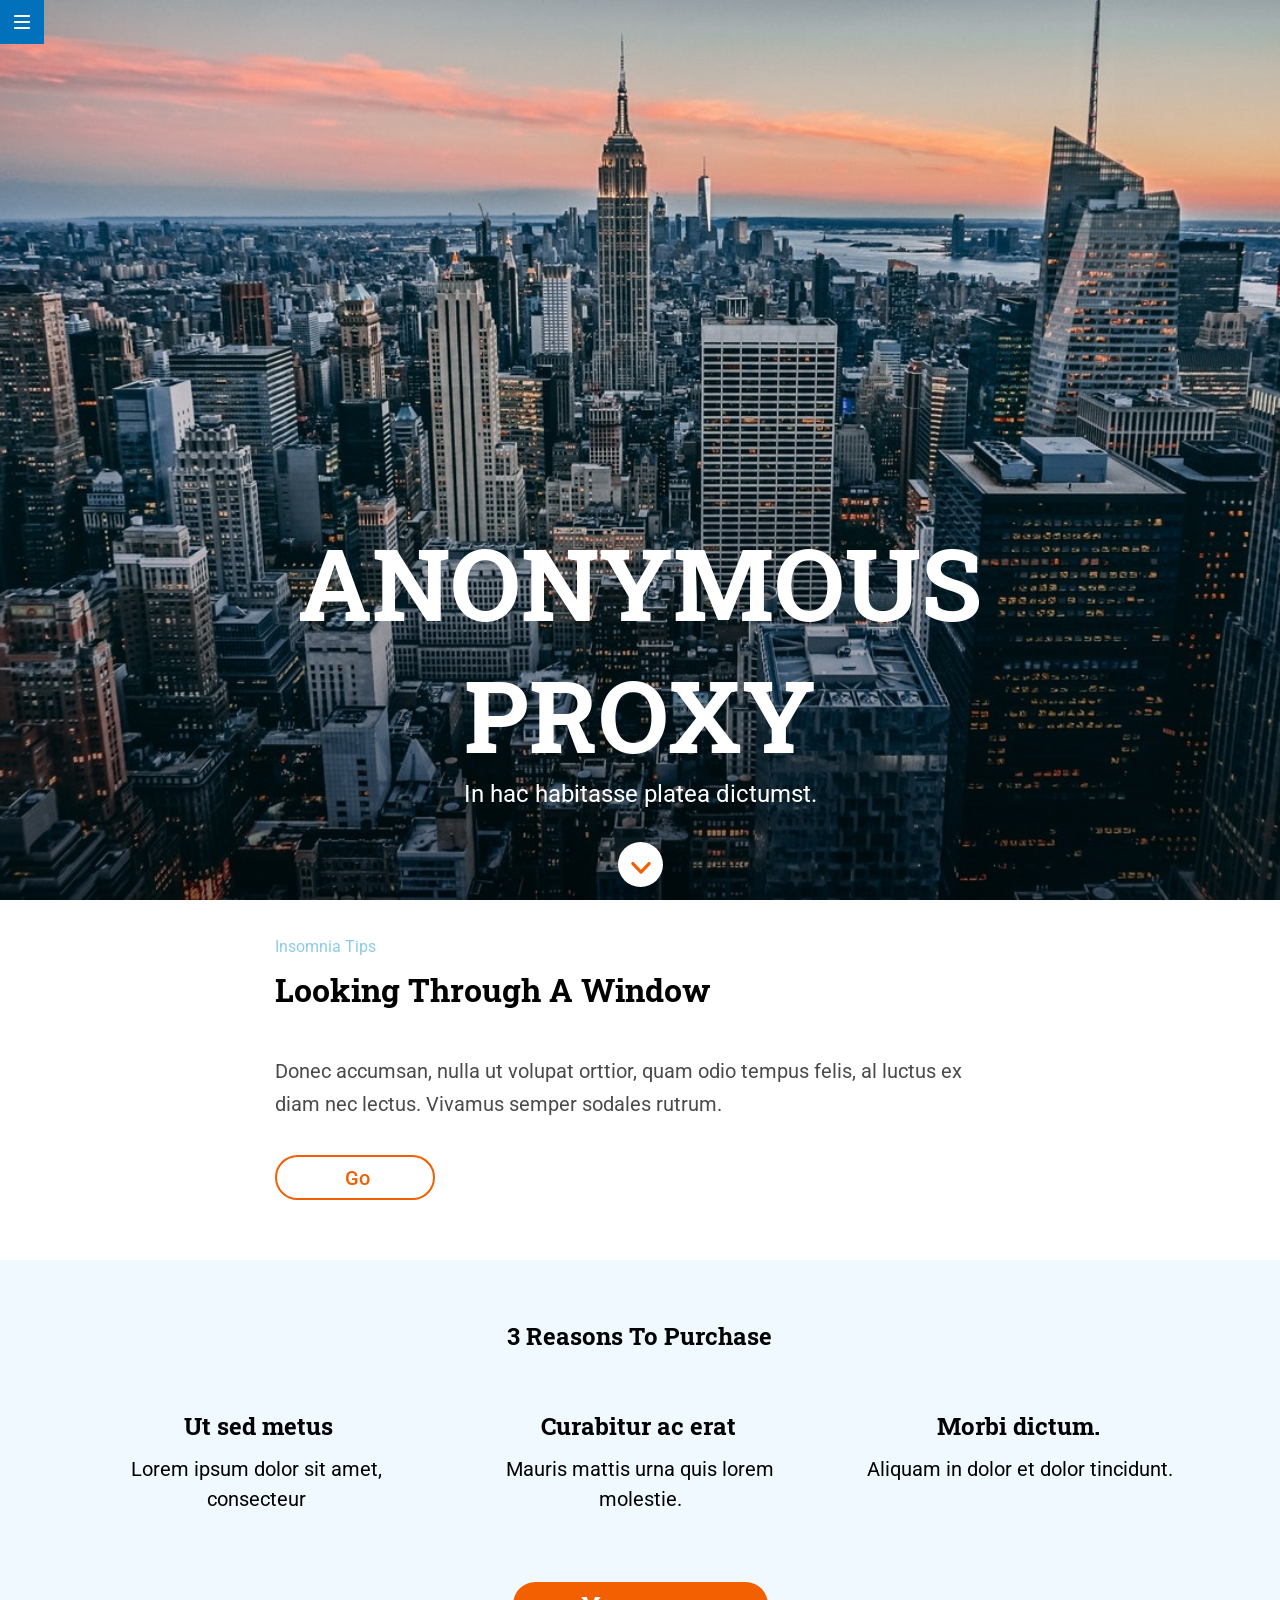
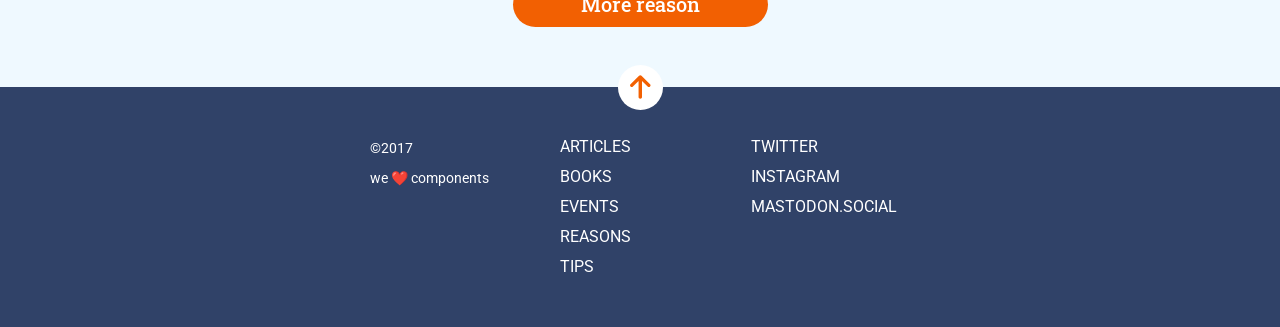
==== commit 9edc5422: "Add docs" ====
--- a/docs/index.html
+++ b/docs/index.html
@@ -38,11 +38,11 @@
                   <p class="main__section-two__item1__paragraph "> Lorem ipsum dolor sit amet, consecteur</p>
               </li>
               <li class="main__section-two__item2">
-                  <h3 class="main__section-two__item2__title">Curabitur ac erat.</h3>
+                  <h3 class="main__section-two__item2__title">Curabitur ac erat</h3>
                   <p class="main__section-two__item2__paragraph "> Mauris mattis urna quis lorem molestie.</p>
               </li>
               <li class="main__section-two__item3">
-                  <h3 class="main__section-two__item3__title">Morbi dictum</h3>
+                  <h3 class="main__section-two__item3__title">Morbi dictum.</h3>
                   <p class="main__section-two__item3__paragraph "> Aliquam in dolor et dolor tincidunt.</p>
               </li>
           </ul>
